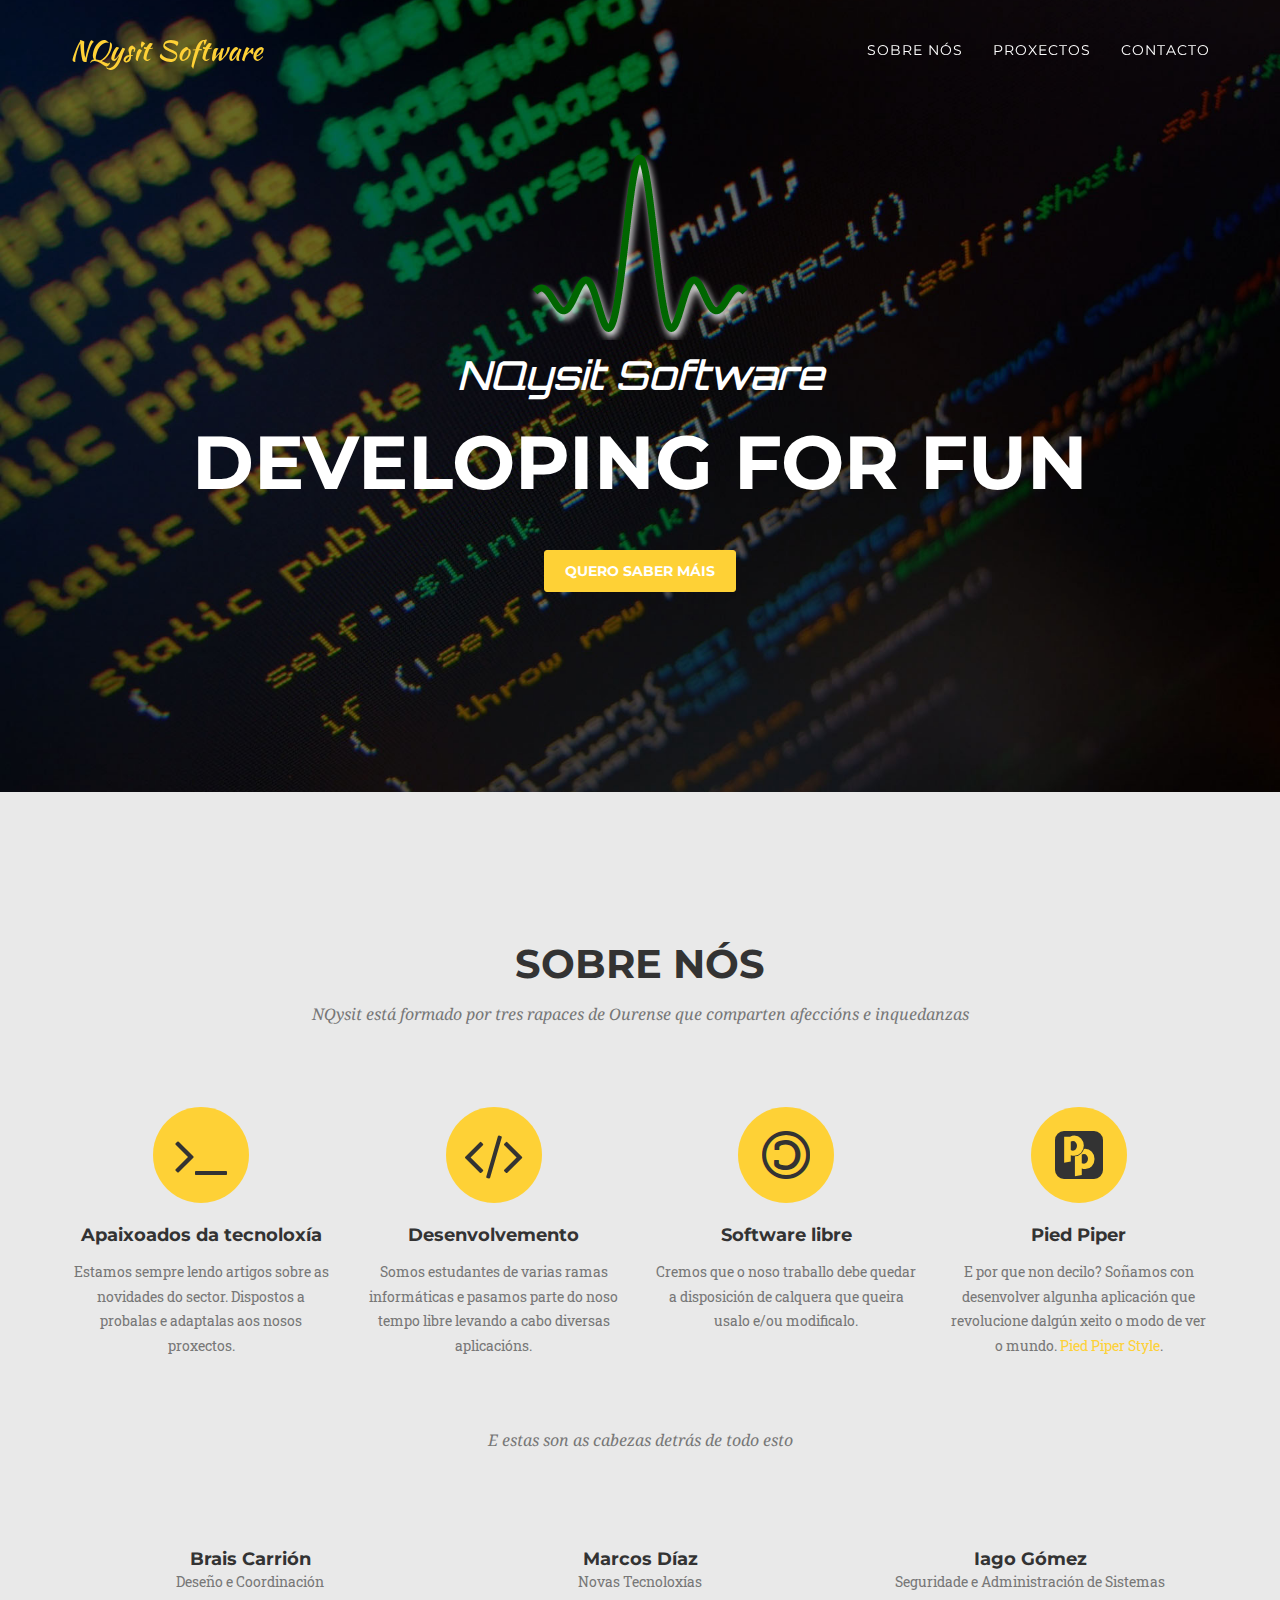
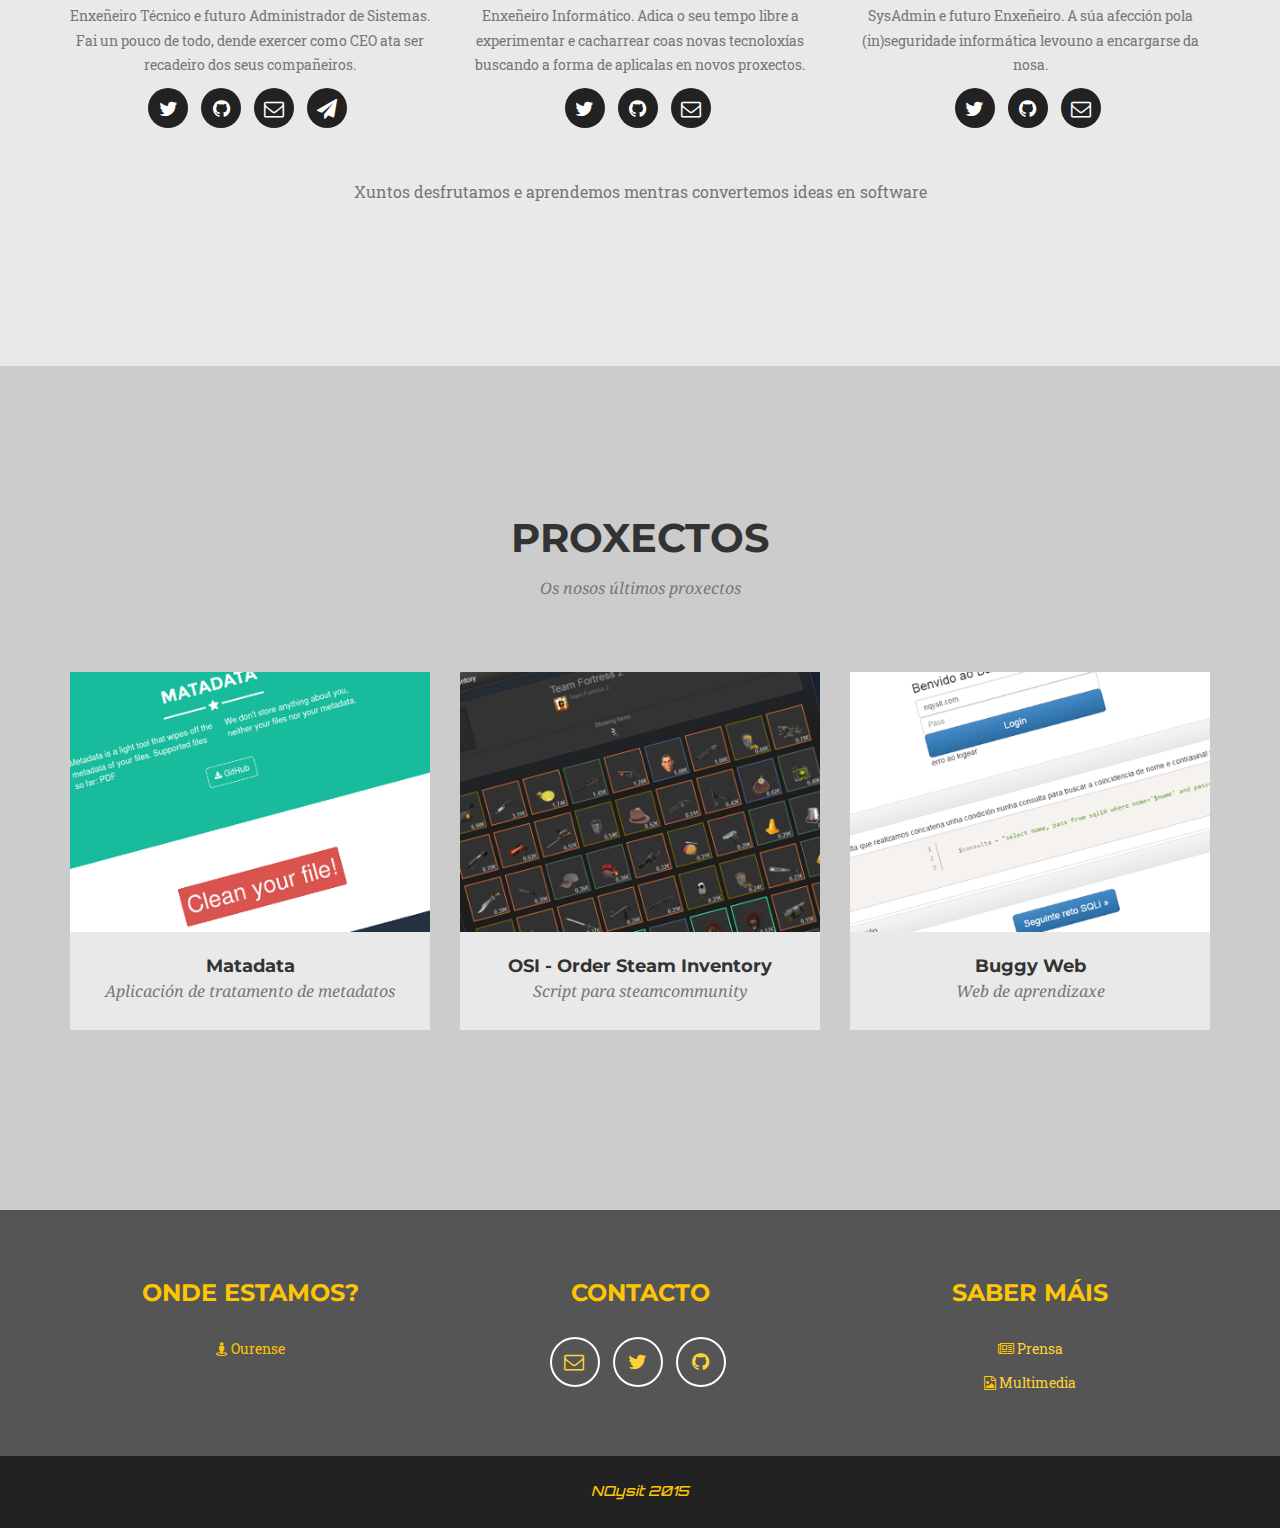
==== index.html @ 5e60aac3 "www.nqysit.com - v0.1" ====
<!DOCTYPE html>
<html lang="gl">

    <head>

        <meta charset="utf-8">
        <meta http-equiv="X-UA-Compatible" content="IE=edge">
        <meta name="viewport" content="width=device-width, initial-scale=1">
        <meta name="description" content="">
        <meta name="author" content="">

        <title>NQysit Software</title>

        <!-- favicon -->
        <link href="img/favicon.png" rel="shortcut icon" />

        <!-- Bootstrap Core CSS -->
        <link href="css/bootstrap.min.css" rel="stylesheet">

        <!-- Custom CSS -->
        <link href="css/nqfonts.css" rel="stylesheet">
        <link href="css/nqcustom.css" rel="stylesheet">
        <link href="css/agency.css" rel="stylesheet">

        <!-- Custom Fonts -->
        <link href="font-awesome/css/font-awesome.min.css" rel="stylesheet" type="text/css">
        <link href="http://fonts.googleapis.com/css?family=Montserrat:400,700" rel="stylesheet" type="text/css">
        <link href='http://fonts.googleapis.com/css?family=Kaushan+Script' rel='stylesheet' type='text/css'>
        <link href='http://fonts.googleapis.com/css?family=Droid+Serif:400,700,400italic,700italic' rel='stylesheet' type='text/css'>
        <link href='http://fonts.googleapis.com/css?family=Roboto+Slab:400,100,300,700' rel='stylesheet' type='text/css'>

        <!-- HTML5 Shim and Respond.js IE8 support of HTML5 elements and media queries -->
        <!-- WARNING: Respond.js doesn't work if you view the page via file:// -->
        <!--[if lt IE 9]>
            <script src="https://oss.maxcdn.com/libs/html5shiv/3.7.0/html5shiv.js"></script>
            <script src="https://oss.maxcdn.com/libs/respond.js/1.4.2/respond.min.js"></script>
        <![endif]-->

    </head>

    <body id="page-top" class="index">

        <!-- Navigation -->
        <nav class="navbar navbar-default navbar-fixed-top">
            <div class="container">
                <!-- Brand and toggle get grouped for better mobile display -->
                <div class="navbar-header page-scroll">
                    <button type="button" class="navbar-toggle" data-toggle="collapse" data-target="#bs-example-navbar-collapse-1">
                        <span class="sr-only">Men&uacute;</span>
                        <span class="icon-bar"></span>
                        <span class="icon-bar"></span>
                        <span class="icon-bar"></span>
                    </button>
                    <a class="navbar-brand page-scroll" href="#page-top">NQysit Software</a>
                </div>

                <!-- Collect the nav links, forms, and other content for toggling -->
                <div class="collapse navbar-collapse" id="bs-example-navbar-collapse-1">
                    <ul class="nav navbar-nav navbar-right">
                        <li class="hidden">
                            <a href="#page-top"></a>
                        </li>
                        <li>
                            <a class="page-scroll" href="#nos">Sobre n&oacute;s</a>
                        </li>
                        <li>
                            <a class="page-scroll" href="#proxectos">Proxectos</a>
                        </li>
                        <li>
                            <a class="page-scroll" href="#contacto">Contacto</a>
                        </li>
                    </ul>
                </div>
                <!-- /.navbar-collapse -->
            </div>
            <!-- /.container-fluid -->
        </nav>

        <!-- Header -->
        <header>
            <div class="container"> 
                <div class="intro-text">
                    <img src="img/logo-225.png">
                    <br /><br />
                    <div class="intro-lead-in">NQysit Software</div>
                    <div class="intro-heading">developing for fun</div>
                    <a href="#nos" class="page-scroll btn btn-xl">Quero saber m&aacute;is</a>
                </div>
            </div>
        </header>

        <!-- Sobre nós Section -->
        <section id="nos">
            <div class="container">
                <div class="row">
                    <div class="col-lg-12 text-center">
                        <h2 class="section-heading">Sobre n&oacute;s</h2>
                        <h3 class="section-subheading text-muted">NQysit est&aacute; formado por tres rapaces de Ourense que comparten afecci&oacute;ns e inquedanzas</h3>
                    </div>
                </div>
                <div class="row text-center">
                    <div class="col-md-3">
                        <span class="fa-stack fa-4x">
                            <i class="fa fa-circle fa-stack-2x text-primary"></i>
                            <i class="fa fa-terminal fa-stack-1x"></i>
                        </span>
                        <h4 class="service-heading">Apaixoados da tecnolox&iacute;a</h4>
                        <p class="text-muted">
                            Estamos sempre lendo artigos sobre as novidades do sector. Dispostos a probalas e adaptalas aos nosos proxectos.
                        </p>
                    </div>
                    <div class="col-md-3">
                        <span class="fa-stack fa-4x">
                            <i class="fa fa-circle fa-stack-2x text-primary"></i>
                            <i class="fa fa-code fa-stack-1x"></i>
                        </span>
                        <h4 class="service-heading">Desenvolvemento</h4>
                        <p class="text-muted">
                            Somos estudantes de varias ramas inform&aacute;ticas e pasamos parte do noso tempo libre levando a cabo diversas aplicaci&oacute;ns.
                        </p>
                    </div>
                    <div class="col-md-3">
                        <span class="fa-stack fa-4x">
                            <i class="fa fa-circle fa-stack-2x text-primary"></i>
                            <i class="fa fa-copyright fa-stack-1x fa-flip-horizontal"></i>
                        </span>
                        <h4 class="service-heading">Software libre</h4>
                        <p class="text-muted">
                            Cremos que o noso traballo debe quedar a disposici&oacute;n de calquera que queira usalo e/ou modificalo.
                        </p>
                    </div>
                     <div class="col-md-3">
                        <span class="fa-stack fa-4x">
                            <i class="fa fa-circle fa-stack-2x text-primary"></i>
                            <i class="fa fa-pied-piper fa-stack-1x"></i>
                        </span>
                        <h4 class="service-heading">Pied Piper</h4>
                        <p class="text-muted">E por que non decilo? Soñamos con desenvolver algunha aplicaci&oacute;n que revolucione dalg&uacute;n xeito o modo de ver o mundo. <a href="http://www.imdb.com/title/tt2575988/" target="_blank">Pied Piper Style</a>.</p>
                    </div>
                </div>
            </div>
            <div class="container">
                <div class="row">
                    <div class="col-lg-12 text-center">
                        <h2 class="section-heading">&nbsp;</h2>
                        <h3 class="section-subheading text-muted">E estas son as cabezas detr&aacute;s de todo esto</h3>
                    </div>
                </div>
                <div class="row">
                    <div class="col-sm-4">
                        <div class="team-member">
                            <h4>Brais Carri&oacute;n</h4>
                            <p class="text-muted">Deseño e Coordinaci&oacute;n</p>
                            <p class="text-muted">Enxeñeiro T&eacute;cnico e futuro Administrador de Sistemas. Fai un pouco de todo, dende exercer como CEO ata ser recadeiro dos seus compa&ntilde;eiros.</p>
                            <ul class="list-inline social-buttons">
                                <li><a href="https://twitter.com/braisNQ" target="_blank"><i class="fa fa-twitter"></i></a></li>
                                <li><a href="https://github.com/braisNQ" target="_blank"><i class="fa fa-github"></i></a></li>
                                <li><a href="mailto:brais@nqysit.com"><i class="fa fa-envelope-o"></i></a></li>                                
                                <li><a href="http://telegram.me/braisnq" target="_blank"><i class="fa fa-paper-plane"></i></a></li>
                            </ul>
                        </div>
                    </div>
                    <div class="col-sm-4">
                        <div class="team-member">
                            <h4>Marcos D&iacute;az</h4>
                            <p class="text-muted">Novas Tecnolox&iacute;as</p>
                            <p class="text-muted">Enxeñeiro Inform&aacute;tico. Adica o seu tempo libre a experimentar e cacharrear coas novas tecnolox&iacute;as buscando a forma de aplicalas en novos proxectos.</p>
                            <ul class="list-inline social-buttons">
                                <li><a href="https://twitter.com/MarcosDiazCast" target="_blank"><i class="fa fa-twitter"></i></a></li>
                                <li><a href="https://github.com/Margaruga" target="_blank"><i class="fa fa-github"></i></a></li>
                                <li><a href="mailto:marcos@nqysit.com"><i class="fa fa-envelope-o"></i></a></li>                      
                            </ul>
                        </div>
                    </div>
                    <div class="col-sm-4">
                        <div class="team-member">
                            <h4>Iago G&oacute;mez</h4>
                            <p class="text-muted">Seguridade e Administraci&oacute;n de Sistemas</p>
                            <p class="text-muted">SysAdmin e futuro Enxeñeiro. A s&uacute;a afecci&oacute;n pola (in)seguridade inform&aacute;tica levouno a encargarse da nosa.</p>
                            <ul class="list-inline social-buttons">
                                <li><a href="https://twitter.com/hacklego" target="_blank"><i class="fa fa-twitter"></i></a></li>
                                <li><a href="https://github.com/hacklego" target="_blank"><i class="fa fa-github"></i></a></li>
                                <li><a href="mailto:iago@nqysit.com"><i class="fa fa-envelope-o"></i></a></li>                      
                            </ul>
                        </div>
                    </div>
                </div>
                <div class="row">
                    <div class="col-lg-8 col-lg-offset-2 text-center">
                        <p class="large text-muted">
                            Xuntos desfrutamos e aprendemos mentras convertemos ideas en software
                        </p>
                    </div>
                </div>
            </div>
        </section>

        <!-- Proxectos Grid Section -->
        <section id="proxectos" class="bg-light-gray">
            <div class="container">
                <div class="row">
                    <div class="col-lg-12 text-center">
                        <h2 class="section-heading">Proxectos</h2>
                        <h3 class="section-subheading text-muted">Os nosos &uacute;ltimos proxectos</h3>
                    </div>
                </div>
                <div class="row">
                    <div class="col-md-4 col-sm-6 portfolio-item">
                        <a href="#proxectos_matadata" class="portfolio-link" data-toggle="modal">
                            <div class="portfolio-hover">
                                <div class="portfolio-hover-content">
                                    <i class="fa fa-plus fa-3x"></i>
                                </div>
                            </div>
                            <img src="img/portfolio/matadata.png" class="img-responsive" alt="Matadata">
                        </a>
                        <div class="portfolio-caption">
                            <h4>Matadata</h4>
                            <p class="text-muted">Aplicaci&oacute;n de tratamento de metadatos</p>
                        </div>
                    </div>
                    <div class="col-md-4 col-sm-6 portfolio-item">
                        <a href="#proxectos_osi" class="portfolio-link" data-toggle="modal">
                            <div class="portfolio-hover">
                                <div class="portfolio-hover-content">
                                    <i class="fa fa-plus fa-3x"></i>
                                </div>
                            </div>
                            <img src="img/portfolio/osi.png" class="img-responsive" alt="OSI - Order Steam Inventory">
                        </a>
                        <div class="portfolio-caption">
                            <h4>OSI - Order Steam Inventory</h4>
                            <p class="text-muted">Script para steamcommunity</p>
                        </div>
                    </div>
                    <div class="col-md-4 col-sm-6 portfolio-item">
                        <a href="#proxectos_bwap" class="portfolio-link" data-toggle="modal">
                            <div class="portfolio-hover">
                                <div class="portfolio-hover-content">
                                    <i class="fa fa-plus fa-3x"></i>
                                </div>
                            </div>
                            <img src="img/portfolio/bwap.png" class="img-responsive" alt="Buggy Web">
                        </a>
                        <div class="portfolio-caption">
                            <h4>Buggy Web</h4>
                            <p class="text-muted">Web de aprendizaxe</p>
                        </div>
                    </div>
                </div>
            </div>
        </section>

        <!-- Footer -->
        <!-- contacto Section -->
        <section id="contacto">
            <footer class="text-center">
                <div class="footer-above">
                    <div class="container">
                        <div class="row">
                            <div class="footer-col col-md-4">
                                <h3>Onde estamos?</h3>
                                <p><i class="fa fa-street-view"></i> Ourense</p>
                            </div>
                            <div class="footer-col col-md-4">
                                <h3>Contacto</h3>
                                <ul class="list-inline">
                                    <li>
                                        <a href="mailto:contacto@nqysit.com" class="btn-social btn-outline"><i class="fa fa-fw fa-envelope-o"></i></a>
                                    </li>
                                    <li>
                                        <a href="https://twitter.com/NQysit" target="_blank" class="btn-social btn-outline"><i class="fa fa-fw fa-twitter"></i></a>
                                    </li>
                                    <li>
                                        <a href="https://github.com/NQysit" target="_blank" class="btn-social btn-outline"><i class="fa fa-fw fa-github"></i></a>
                                    </li>
                                </ul>
                            </div>
                            <div class="footer-col col-md-4">
                                <h3>Saber M&aacute;is</h3>
                                <p><i class="fa fa-newspaper-o"></i> <a href="mais.html#prensa">Prensa</a></p>
                                <p><i class="fa fa-file-image-o"></i> <a href="mais.html#media">Multimedia</a></p>
                            </div>
                        </div>
                    </div>
                </div>
                <div class="footer-below">
                    <div class="container">
                        <div class="row">
                            <span class="orbitron"><i>NQysit 2015</i></span>
                        </div>
                    </div>
                </div>
            </footer>
        </section>

        <!-- Proxectos Modals -->

        <!-- Proxectos matadata -->
        <div class="portfolio-modal modal fade" id="proxectos_matadata" tabindex="-1" role="dialog" aria-hidden="true">
            <div class="modal-content">
                <div class="close-modal" data-dismiss="modal">
                    <div class="lr">
                        <div class="rl">
                        </div>
                    </div>
                </div>
                <div class="container">
                    <div class="row">
                        <div class="col-lg-8 col-lg-offset-2">
                            <div class="modal-body">
                                <!-- Project Details Go Here -->
                                <h2>Matadata</h2>
                                <p class="item-intro text-muted">Aplicaci&oacute;n de tratamento de metadatos</p>
                                <center>
                                	<img class="img-responsive" src="img/portfolio/matadata.png" alt="matadata">
                                </center>
                                <p>
                                	Na actualidade, pr&aacute;cticamente a totalidade de usuarios de ordenadores e dispositivos m&oacute;biles interact&uagude;an entre eles enviando e recibindo todo tipo de arquivos. Estes arquivos levan asociados, de maneira oculta, unha serie de informaci&oacute;ns relativas &aacute; s&uacute;a creaci&oacute;n, lugar de orixe, usuarios que traballaron con el...
                                </p>
                                <p>
                                	Esta aplicaci&oacute;n permitirá listar e eliminar toda esa informaci&oacute;n, chamada metadatos.
                                </p>
                                <ul class="list-inline">
                                    <li><a href="https://github.com/NQysit/matadata" target="_blank">Proxecto en GitHub</a></li>
                                </ul>
                                <button type="button" class="btn btn-primary" data-dismiss="modal"><i class="fa fa-times"></i> Pechar Proxecto</button>
                            </div>
                        </div>
                    </div>
                </div>
            </div>
        </div>

        <!-- Proxectos OSI -->
        <div class="portfolio-modal modal fade" id="proxectos_osi" tabindex="-1" role="dialog" aria-hidden="true">
            <div class="modal-content">
                <div class="close-modal" data-dismiss="modal">
                    <div class="lr">
                        <div class="rl">
                        </div>
                    </div>
                </div>
                <div class="container">
                    <div class="row">
                        <div class="col-lg-8 col-lg-offset-2">
                            <div class="modal-body">
                                <h2>OSI - Order Steam Inventory</h2>
                                <p class="item-intro text-muted">Script para steamcommunity</p>
                                <center>
                                	<img class="img-responsive" src="img/portfolio/osi.png" alt="OSI - Order Steam Inventory">
                                </center>
                                <p>
                                	Script que permite ordenar o inventario de calquera usuario de <a href="http://steamcommunity.com/" target="_blank">SteamCommunity</a> en funci&oacute;n do valor actual no mercado dos seus items.
                                </p>
                                <ul class="list-inline">
                                    <li><a href="http://www.nqysit.com/OSI/" target="_blank">www.nqysit.com/OSI</a></li>
                                    <li><a href="https://github.com/NQysit/OSI" target="_blank">Proxecto en GitHub</a></li>
                                </ul>
                                <button type="button" class="btn btn-primary" data-dismiss="modal"><i class="fa fa-times"></i> Pechar Proxecto</button>
                            </div>
                        </div>
                    </div>
                </div>
            </div>
        </div>

        <!-- Proxectos bwap-->
        <div class="portfolio-modal modal fade" id="proxectos_bwap" tabindex="-1" role="dialog" aria-hidden="true">
            <div class="modal-content">
                <div class="close-modal" data-dismiss="modal">
                    <div class="lr">
                        <div class="rl">
                        </div>
                    </div>
                </div>
                <div class="container">
                    <div class="row">
                        <div class="col-lg-8 col-lg-offset-2">
                            <div class="modal-body">
                                <!-- Project Details Go Here -->
                                <h2>Buggy Web</h2>
                                <p class="item-intro text-muted">Web de aprendizaxe de Seguridade Inform&aacute;tica</p>
                                <center>
                                	<img class="img-responsive" src="img/portfolio/bwap.png" alt="Buggy Web">
                                </center>
                                <p>
                                	
                                </p>
                                <ul class="list-inline">
                                    <li><a href="https://github.com/NQysit/bwap" target="_blank">Proxecto en GitHub</a></li>
                                </ul>
                                <button type="button" class="btn btn-primary" data-dismiss="modal"><i class="fa fa-times"></i> Pechar Proxecto</button>
                            </div>
                        </div>
                    </div>
                </div>
            </div>
        </div>

        <!-- jQuery -->
        <script src="js/jquery.js"></script>

        <!-- Bootstrap Core JavaScript -->
        <script src="js/bootstrap.min.js"></script>

        <!-- Plugin JavaScript -->
        <script src="js/jquery.easing.min.js"></script>
        <script src="js/classie.js"></script>
        <script src="js/cbpAnimatedHeader.js"></script>

        <!-- Custom Theme JavaScript -->
        <script src="js/agency.js"></script>

        <!-- Google Analytics -->
        <script>
		  (function(i,s,o,g,r,a,m){i['GoogleAnalyticsObject']=r;i[r]=i[r]||function(){
		  (i[r].q=i[r].q||[]).push(arguments)},i[r].l=1*new Date();a=s.createElement(o),
		  m=s.getElementsByTagName(o)[0];a.async=1;a.src=g;m.parentNode.insertBefore(a,m)
		  })(window,document,'script','//www.google-analytics.com/analytics.js','ga');

		  ga('create', 'UA-60020910-1', 'auto');
		  ga('send', 'pageview');
		</script>

    </body>

</html>
---- css/nqfonts.css ----
/*
 * Fontes usadas no logo e web de NQysit
 */

@font-face {
    font-family: archistico_bold;
    src: url("../nqfonts/archistico_bold.ttf");
}

@font-face {
    font-family: archistico_simple;
    src: url("../nqfonts/archistico_simple.ttf");
}

@font-face {
    font-family: orbitron_black;
    src: url("../nqfonts/orbitron_black.otf");
}

@font-face {
    font-family: orbitron_bold;
    src: url("../nqfonts/orbitron_bold.otf");
}

@font-face {
    font-family: orbitron_light;
    src: url("../nqfonts/orbitron_light.otf");
}

@font-face {
    font-family: orbitron_medium;
    src: url("../nqfonts/orbitron_medium.otf");
}
---- css/nqcustom.css ----
/*
 * estilos personalizados para a web de NQysit
 */

.archistico {
    font-family: archistico_simple; 
}

.orbitron {
    font-family: orbitron_medium;
}


/*



*/



footer {
    color: #fec503;
}

footer h3 {
    margin-bottom: 30px;
}

.footer-above {
    padding-top: 50px;
    //background-color: #2c3e50;
    background-color: #555;
}

 .footer-col {
    margin-bottom: 50px;
}

 .footer-below {
    padding: 25px 0;
    //background-color: #233140;
    background-color: #222;
}

.btn-social {
    display: inline-block;
    width: 50px;
    height: 50px;
    border: 2px solid #fff;
    border-radius: 100%;
    text-align: center;
    font-size: 20px;
    line-height: 45px;
}

.btn:focus,
.btn:active,
.btn.active {
    outline: 0;
}
---- css/agency.css ----
/*!
 * Start Bootstrap - Agency Bootstrap Theme (http://startbootstrap.com)
 * Code licensed under the Apache License v2.0.
 * For details, see http://www.apache.org/licenses/LICENSE-2.0.
 */

body {
    overflow-x: hidden;
    font-family: "Roboto Slab","Helvetica Neue",Helvetica,Arial,sans-serif;
    background-color: #e9e9e9;
}

.text-muted {
    color: #777;
}

.text-primary {
    color: #fed136;
}

p {
    font-size: 14px;
    line-height: 1.75;
}

p.large {
    font-size: 16px;
}

a,
a:hover,
a:focus,
a:active,
a.active {
    outline: 0;
}

a {
    color: #fed136;
}

a:hover,
a:focus,
a:active,
a.active {
    color: #fec503;
}

h1,
h2,
h3,
h4,
h5,
h6 {
    text-transform: uppercase;
    font-family: Montserrat,"Helvetica Neue",Helvetica,Arial,sans-serif;
    font-weight: 700;
}

.img-centered {
    margin: 0 auto;
}

.bg-light-gray {
    //background-color: #f7f7f7;
    background-color: #ccc;
}

.bg-darkest-gray {
    background-color: #222;
}

.btn-primary {
    border-color: #fed136;
    text-transform: uppercase;
    font-family: Montserrat,"Helvetica Neue",Helvetica,Arial,sans-serif;
    font-weight: 700;
    color: #fff;
    background-color: #fed136;
}

.btn-primary:hover,
.btn-primary:focus,
.btn-primary:active,
.btn-primary.active,
.open .dropdown-toggle.btn-primary {
    border-color: #f6bf01;
    color: #fff;
    background-color: #fec503;
}

.btn-primary:active,
.btn-primary.active,
.open .dropdown-toggle.btn-primary {
    background-image: none;
}

.btn-primary.disabled,
.btn-primary[disabled],
fieldset[disabled] .btn-primary,
.btn-primary.disabled:hover,
.btn-primary[disabled]:hover,
fieldset[disabled] .btn-primary:hover,
.btn-primary.disabled:focus,
.btn-primary[disabled]:focus,
fieldset[disabled] .btn-primary:focus,
.btn-primary.disabled:active,
.btn-primary[disabled]:active,
fieldset[disabled] .btn-primary:active,
.btn-primary.disabled.active,
.btn-primary[disabled].active,
fieldset[disabled] .btn-primary.active {
    border-color: #fed136;
    background-color: #fed136;
}

.btn-primary .badge {
    color: #fed136;
    background-color: #fff;
}

.btn-xl {
    padding: 10px 20px;
    border-color: #fed136;
    border-radius: 3px;
    text-transform: uppercase;
    font-family: Montserrat,"Helvetica Neue",Helvetica,Arial,sans-serif;
    font-size: 14px;
    font-weight: 700;
    color: #fff;
    background-color: #fed136;
}

.btn-xl:hover,
.btn-xl:focus,
.btn-xl:active,
.btn-xl.active,
.open .dropdown-toggle.btn-xl {
    border-color: #f6bf01;
    color: #fff;
    background-color: #fec503;
}

.btn-xl:active,
.btn-xl.active,
.open .dropdown-toggle.btn-xl {
    background-image: none;
}

.btn-xl.disabled,
.btn-xl[disabled],
fieldset[disabled] .btn-xl,
.btn-xl.disabled:hover,
.btn-xl[disabled]:hover,
fieldset[disabled] .btn-xl:hover,
.btn-xl.disabled:focus,
.btn-xl[disabled]:focus,
fieldset[disabled] .btn-xl:focus,
.btn-xl.disabled:active,
.btn-xl[disabled]:active,
fieldset[disabled] .btn-xl:active,
.btn-xl.disabled.active,
.btn-xl[disabled].active,
fieldset[disabled] .btn-xl.active {
    border-color: #fed136;
    background-color: #fed136;
}

.btn-xl .badge {
    color: #fed136;
    background-color: #fff;
}

.navbar-default {
    border-color: transparent;
    background-color: #222;
}

.navbar-default .navbar-brand {
    font-family: "Kaushan Script","Helvetica Neue",Helvetica,Arial,cursive;
    color: #fed136;
}

.navbar-default .navbar-brand:hover,
.navbar-default .navbar-brand:focus,
.navbar-default .navbar-brand:active,
.navbar-default .navbar-brand.active {
    color: #fec503;
}

.navbar-default .navbar-collapse {
    border-color: rgba(255,255,255,.02);
}

.navbar-default .navbar-toggle {
    border-color: #fed136;
    background-color: #fed136;
}

.navbar-default .navbar-toggle .icon-bar {
    background-color: #fff;
}

.navbar-default .navbar-toggle:hover,
.navbar-default .navbar-toggle:focus {
    background-color: #fed136;
}

.navbar-default .nav li a {
    text-transform: uppercase;
    font-family: Montserrat,"Helvetica Neue",Helvetica,Arial,sans-serif;
    font-weight: 400;
    letter-spacing: 1px;
    color: #fff;
}

.navbar-default .nav li a:hover,
.navbar-default .nav li a:focus {
    outline: 0;
    color: #fed136;
}

.navbar-default .navbar-nav>.active>a {
    border-radius: 0;
    color: #fff;
    background-color: #fed136;
}

.navbar-default .navbar-nav>.active>a:hover,
.navbar-default .navbar-nav>.active>a:focus {
    color: #fff;
    background-color: #fec503;
}

@media(min-width:768px) {
    .navbar-default {
        padding: 25px 0;
        border: 0;
        background-color: transparent;
        -webkit-transition: padding .3s;
        -moz-transition: padding .3s;
        transition: padding .3s;
    }

    .navbar-default .navbar-brand {
        font-size: 2em;
        -webkit-transition: all .3s;
        -moz-transition: all .3s;
        transition: all .3s;
    }

    .navbar-default .navbar-nav>.active>a {
        border-radius: 3px;
    }

    .navbar-default.navbar-shrink {
        padding: 10px 0;
        background-color: #222;
    }

    .navbar-default.navbar-shrink .navbar-brand {
        font-size: 1.5em;
    }
}

header {
    text-align: center;
    color: #fff;
    background-attachment: scroll;
    background-image: url(../img/header-bg.jpg);
    background-position: center center;
    background-repeat: none;
    -webkit-background-size: cover;
    -moz-background-size: cover;
    background-size: cover;
    -o-background-size: cover;
}

header .intro-text {
    padding-top: 100px;
    padding-bottom: 50px;
}

header .intro-text .intro-lead-in {
    margin-bottom: 25px;
    font-family: orbitron_medium;
    font-size: 22px;
    font-style: italic;
    line-height: 22px;
}

header .intro-text .intro-heading {
    margin-bottom: 25px;
    text-transform: uppercase;
    font-family: Montserrat,"Helvetica Neue",Helvetica,Arial,sans-serif;
    font-size: 50px;
    font-weight: 700;
    line-height: 50px;
}

@media(min-width:768px) {
    header .intro-text {
        padding-top: 150px;
        padding-bottom: 200px;
    }

    header .intro-text .intro-lead-in {
        margin-bottom: 25px;
        font-family: orbitron_medium;
        font-size: 40px;
        font-style: italic;
        line-height: 40px;
    }

    header .intro-text .intro-heading {
        margin-bottom: 50px;
        text-transform: uppercase;
        font-family: Montserrat,"Helvetica Neue",Helvetica,Arial,sans-serif;
        font-size: 75px;
        font-weight: 700;
        line-height: 75px;
    }
}

section {
    padding: 100px 0;
}

section#contacto {
    padding: 0px 0px 0px 0px;
}

section h2.section-heading {
    margin-top: 0;
    margin-bottom: 15px;
    font-size: 40px;
}

section h3.section-subheading {
    margin-bottom: 75px;
    text-transform: none;
    font-family: "Droid Serif","Helvetica Neue",Helvetica,Arial,sans-serif;
    font-size: 16px;
    font-style: italic;
    font-weight: 400;
}

@media(min-width:768px) {
    section {
        padding: 150px 0;
    }
}

.service-heading {
    margin: 15px 0;
    text-transform: none;
}

#proxectos .portfolio-item {
    right: 0;
    margin: 0 0 15px;
}

#proxectos .portfolio-item .portfolio-link {
    display: block;
    position: relative;
    margin: 0 auto;
    max-width: 400px;
}

#proxectos .portfolio-item .portfolio-link .portfolio-hover {
    position: absolute;
    width: 100%;
    height: 100%;
    opacity: 0;
    background: rgba(254,209,54,.9);
    -webkit-transition: all ease .5s;
    -moz-transition: all ease .5s;
    transition: all ease .5s;
}

#proxectos .portfolio-item .portfolio-link .portfolio-hover:hover {
    opacity: 1;
}

#proxectos .portfolio-item .portfolio-link .portfolio-hover .portfolio-hover-content {
    position: absolute;
    top: 50%;
    width: 100%;
    height: 20px;
    margin-top: -12px;
    text-align: center;
    font-size: 20px;
    color: #fff;
}

#proxectos .portfolio-item .portfolio-link .portfolio-hover .portfolio-hover-content i {
    margin-top: -12px;
}

#proxectos .portfolio-item .portfolio-link .portfolio-hover .portfolio-hover-content h3,
#proxectos .portfolio-item .portfolio-link .portfolio-hover .portfolio-hover-content h4 {
    margin: 0;
}

#proxectos .portfolio-item .portfolio-caption {
    margin: 0 auto;
    padding: 25px;
    max-width: 400px;
    text-align: center;
    //background-color: #fff;
    //background-color: #f7f7f7;
    background-color: #e9e9e9;
}

#proxectos .portfolio-item .portfolio-caption h4 {
    margin: 0;
    text-transform: none;
}

#proxectos .portfolio-item .portfolio-caption p {
    margin: 0;
    font-family: "Droid Serif","Helvetica Neue",Helvetica,Arial,sans-serif;
    font-size: 16px;
    font-style: italic;
}

#proxectos * {
    z-index: 2;
}

@media(min-width:767px) {
    #proxectos .portfolio-item {
        margin: 0 0 30px;
    }
}

.team-member {
    margin-bottom: 50px;
    text-align: center;
}

.team-member img {
    margin: 0 auto;
    border: 7px solid #fff;
}

.team-member h4 {
    margin-top: 25px;
    margin-bottom: 0;
    text-transform: none;
}

.team-member p {
    margin-top: 0;
}

footer {
    padding: 0px 0;
    text-align: center;
}

footer span.copyright {
    text-transform: uppercase;
    text-transform: none;
    font-family: Montserrat,"Helvetica Neue",Helvetica,Arial,sans-serif;
    line-height: 40px;
}

footer ul.quicklinks {
    margin-bottom: 0;
    text-transform: uppercase;
    text-transform: none;
    font-family: Montserrat,"Helvetica Neue",Helvetica,Arial,sans-serif;
    line-height: 40px;
}

ul.social-buttons {
    margin-bottom: 0;
}

ul.social-buttons li a {
    display: block;
    width: 40px;
    height: 40px;
    border-radius: 100%;
    font-size: 20px;
    line-height: 40px;
    outline: 0;
    color: #fff;
    background-color: #222;
    -webkit-transition: all .3s;
    -moz-transition: all .3s;
    transition: all .3s;
}

ul.social-buttons li a:hover,
ul.social-buttons li a:focus,
ul.social-buttons li a:active {
    background-color: #fed136;
}

.btn:focus,
.btn:active,
.btn.active,
.btn:active:focus {
    outline: 0;
}

.portfolio-modal .modal-content {
    padding: 100px 0;
    min-height: 100%;
    border: 0;
    border-radius: 0;
    text-align: center;
    background-clip: border-box;
    -webkit-box-shadow: none;
    box-shadow: none;
}

.portfolio-modal .modal-content h2 {
    margin-bottom: 15px;
    font-size: 3em;
}

.portfolio-modal .modal-content p {
    margin-bottom: 30px;
}

.portfolio-modal .modal-content p.item-intro {
    margin: 20px 0 30px;
    font-family: "Droid Serif","Helvetica Neue",Helvetica,Arial,sans-serif;
    font-size: 16px;
    font-style: italic;
}

.portfolio-modal .modal-content ul.list-inline {
    margin-top: 0;
    margin-bottom: 30px;
}

.portfolio-modal .modal-content img {
    margin-bottom: 30px;
}

.portfolio-modal .close-modal {
    position: absolute;
    top: 25px;
    right: 25px;
    width: 75px;
    height: 75px;
    background-color: transparent;
    cursor: pointer;
}

.portfolio-modal .close-modal:hover {
    opacity: .3;
}

.portfolio-modal .close-modal .lr {
    z-index: 1051;
    width: 1px;
    height: 75px;
    margin-left: 35px;
    background-color: #222;
    -webkit-transform: rotate(45deg);
    -ms-transform: rotate(45deg);
    transform: rotate(45deg);
}

.portfolio-modal .close-modal .lr .rl {
    z-index: 1052;
    width: 1px;
    height: 75px;
    background-color: #222;
    -webkit-transform: rotate(90deg);
    -ms-transform: rotate(90deg);
    transform: rotate(90deg);
}

.portfolio-modal .modal-backdrop {
    display: none;
    opacity: 0;
}

::-moz-selection {
    text-shadow: none;
    background: #fed136;
}

::selection {
    text-shadow: none;
    background: #fed136;
}

img::selection {
    background: 0 0;
}

img::-moz-selection {
    background: 0 0;
}

body {
    webkit-tap-highlight-color: #fed136;
}
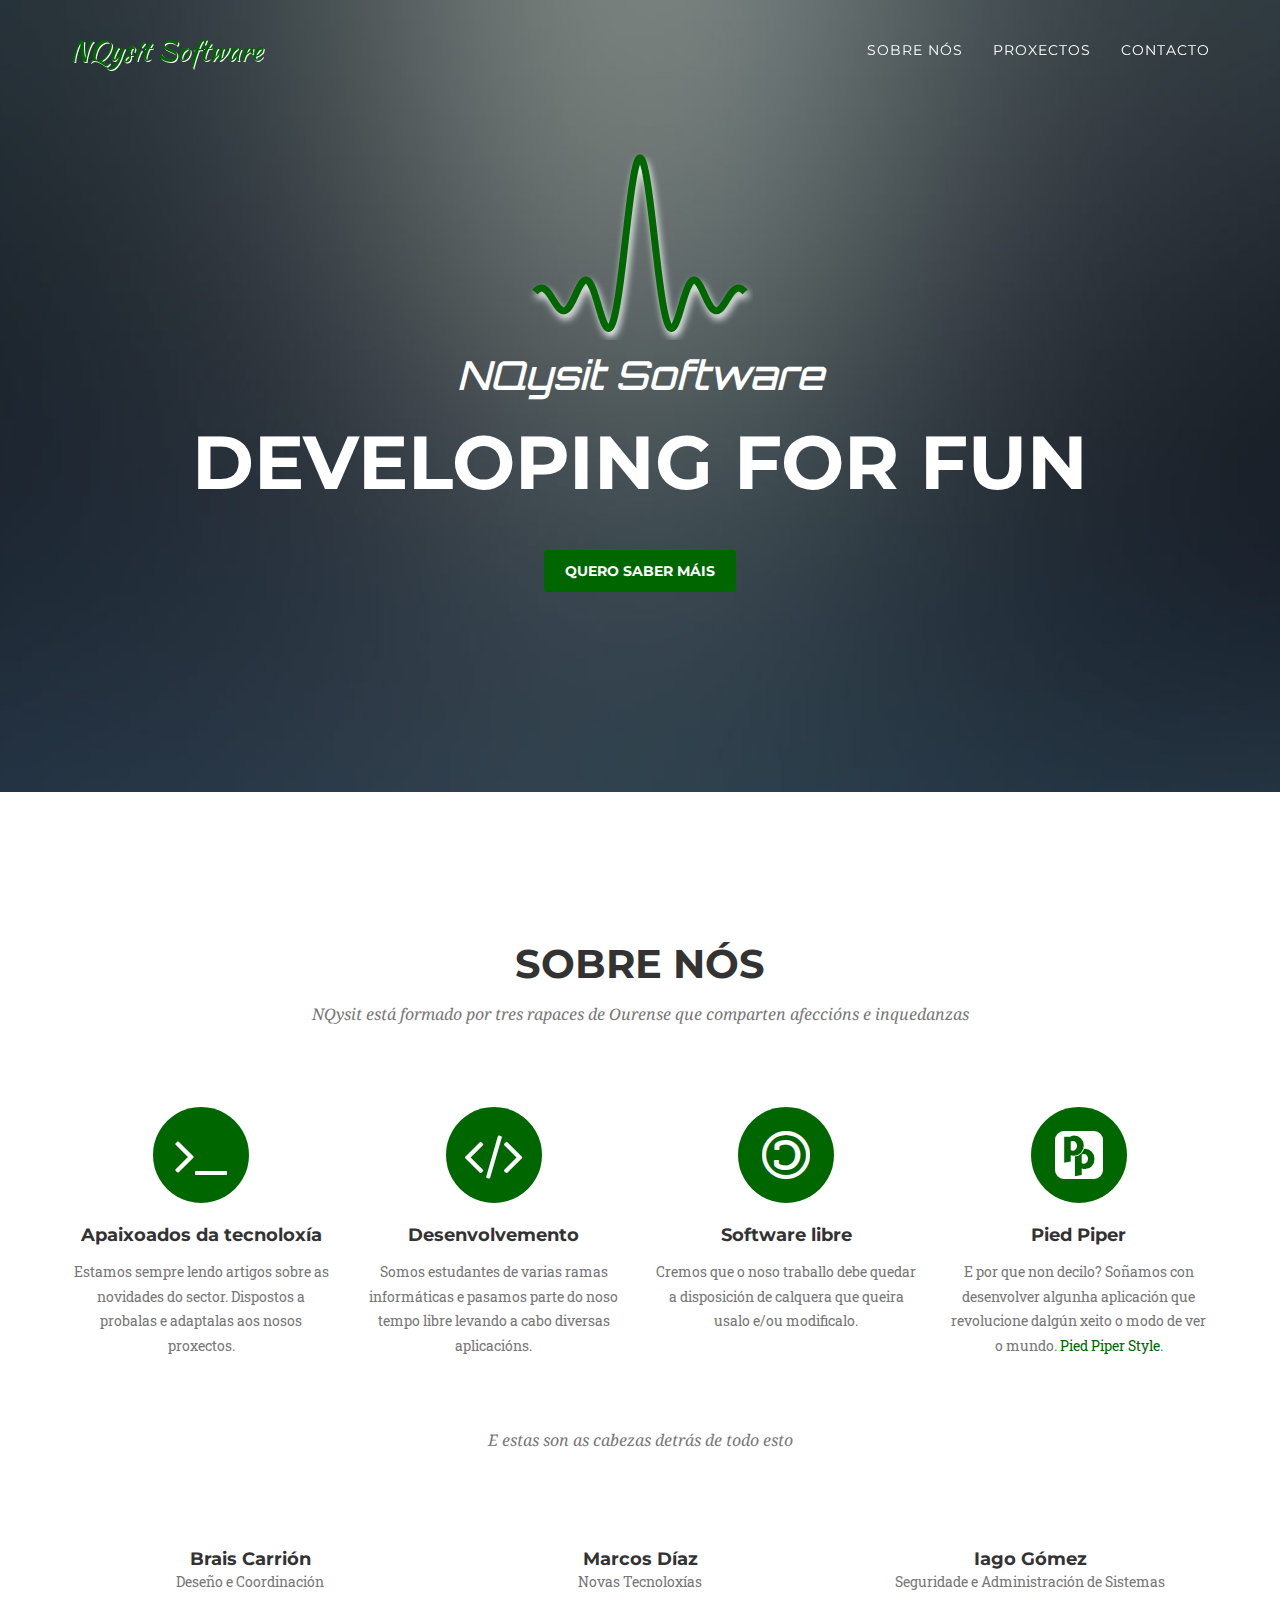
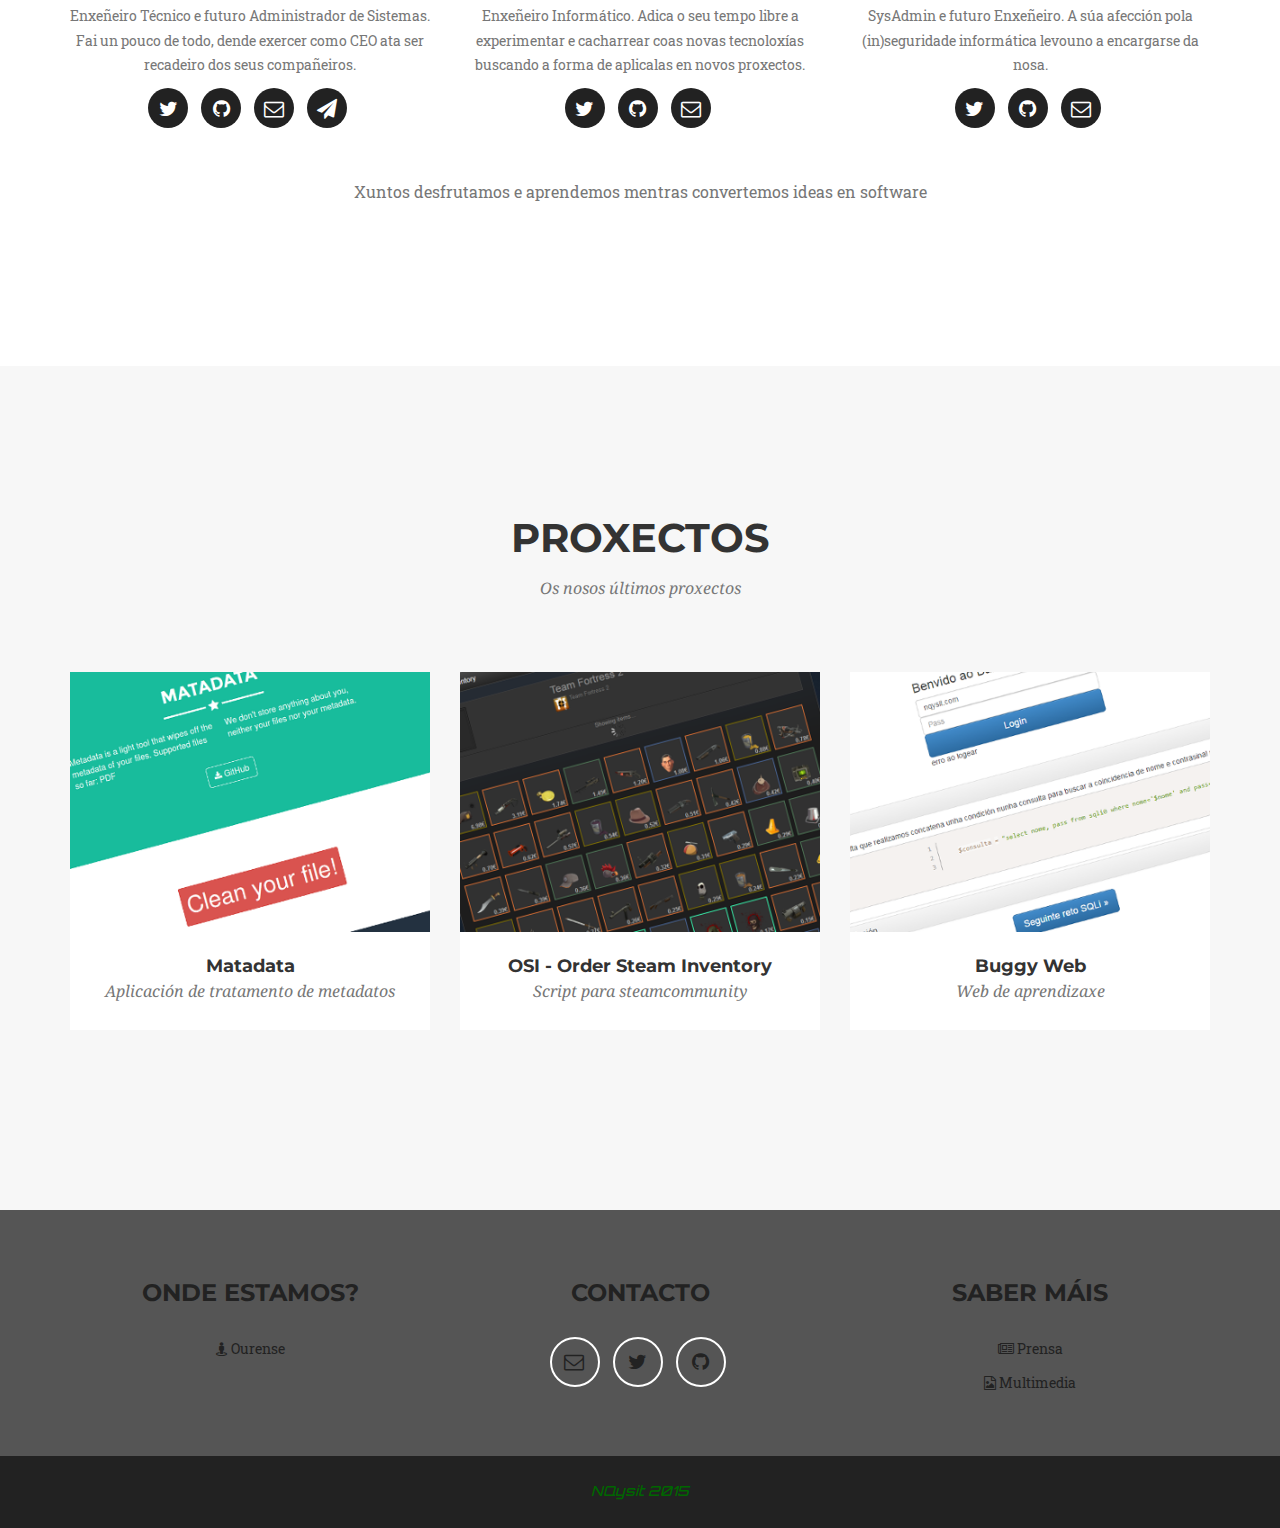
==== commit 466f61f6: "cambio estilo - color institucional" ====
--- a/index.html
+++ b/index.html
@@ -102,7 +102,7 @@
                     <div class="col-md-3">
                         <span class="fa-stack fa-4x">
                             <i class="fa fa-circle fa-stack-2x text-primary"></i>
-                            <i class="fa fa-terminal fa-stack-1x"></i>
+                            <i class="fa fa-terminal fa-stack-1x fa-inverse"></i>
                         </span>
                         <h4 class="service-heading">Apaixoados da tecnolox&iacute;a</h4>
                         <p class="text-muted">
@@ -112,7 +112,7 @@
                     <div class="col-md-3">
                         <span class="fa-stack fa-4x">
                             <i class="fa fa-circle fa-stack-2x text-primary"></i>
-                            <i class="fa fa-code fa-stack-1x"></i>
+                            <i class="fa fa-code fa-stack-1x fa-inverse"></i>
                         </span>
                         <h4 class="service-heading">Desenvolvemento</h4>
                         <p class="text-muted">
@@ -122,7 +122,7 @@
                     <div class="col-md-3">
                         <span class="fa-stack fa-4x">
                             <i class="fa fa-circle fa-stack-2x text-primary"></i>
-                            <i class="fa fa-copyright fa-stack-1x fa-flip-horizontal"></i>
+                            <i class="fa fa-copyright fa-stack-1x fa-flip-horizontal fa-inverse"></i>
                         </span>
                         <h4 class="service-heading">Software libre</h4>
                         <p class="text-muted">
@@ -132,7 +132,7 @@
                      <div class="col-md-3">
                         <span class="fa-stack fa-4x">
                             <i class="fa fa-circle fa-stack-2x text-primary"></i>
-                            <i class="fa fa-pied-piper fa-stack-1x"></i>
+                            <i class="fa fa-pied-piper fa-stack-1x fa-inverse"></i>
                         </span>
                         <h4 class="service-heading">Pied Piper</h4>
                         <p class="text-muted">E por que non decilo? Soñamos con desenvolver algunha aplicaci&oacute;n que revolucione dalg&uacute;n xeito o modo de ver o mundo. <a href="http://www.imdb.com/title/tt2575988/" target="_blank">Pied Piper Style</a>.</p>
@@ -260,7 +260,7 @@
                         <div class="row">
                             <div class="footer-col col-md-4">
                                 <h3>Onde estamos?</h3>
-                                <p><i class="fa fa-street-view"></i> Ourense</p>
+                                <p><i class="fa fa-street-view"></i> <a href="https://goo.gl/maps/27VHy" target="_blank">Ourense</a></p>
                             </div>
                             <div class="footer-col col-md-4">
                                 <h3>Contacto</h3>
@@ -278,8 +278,8 @@
                             </div>
                             <div class="footer-col col-md-4">
                                 <h3>Saber M&aacute;is</h3>
-                                <p><i class="fa fa-newspaper-o"></i> <a href="mais.html#prensa">Prensa</a></p>
-                                <p><i class="fa fa-file-image-o"></i> <a href="mais.html#media">Multimedia</a></p>
+                                <p><i class="fa fa-newspaper-o"></i> <a href="press.html">Prensa</a></p>
+                                <p><i class="fa fa-file-image-o"></i> <a href="media.html">Multimedia</a></p>
                             </div>
                         </div>
                     </div>
@@ -316,7 +316,7 @@
                                 	<img class="img-responsive" src="img/portfolio/matadata.png" alt="matadata">
                                 </center>
                                 <p>
-                                	Na actualidade, pr&aacute;cticamente a totalidade de usuarios de ordenadores e dispositivos m&oacute;biles interact&uagude;an entre eles enviando e recibindo todo tipo de arquivos. Estes arquivos levan asociados, de maneira oculta, unha serie de informaci&oacute;ns relativas &aacute; s&uacute;a creaci&oacute;n, lugar de orixe, usuarios que traballaron con el...
+                                	Na actualidade, pr&aacute;cticamente a totalidade de usuarios de ordenadores e dispositivos m&oacute;biles interact&uacute;an entre eles enviando e recibindo todo tipo de arquivos. Estes arquivos levan asociados, de maneira oculta, unha serie de informaci&oacute;ns relativas &aacute; s&uacute;a creaci&oacute;n, lugar de orixe, usuarios que traballaron con el, etc.
                                 </p>
                                 <p>
                                 	Esta aplicaci&oacute;n permitirá listar e eliminar toda esa informaci&oacute;n, chamada metadatos.
@@ -351,7 +351,7 @@
                                 	<img class="img-responsive" src="img/portfolio/osi.png" alt="OSI - Order Steam Inventory">
                                 </center>
                                 <p>
-                                	Script que permite ordenar o inventario de calquera usuario de <a href="http://steamcommunity.com/" target="_blank">SteamCommunity</a> en funci&oacute;n do valor actual no mercado dos seus items.
+                                	Script que permite ordenar o inventario de calquera usuario de <a href="http://steamcommunity.com/" target="_blank">SteamCommunity</a> en funci&oacute;n do valor actual dos seus items no mercado.
                                 </p>
                                 <ul class="list-inline">
                                     <li><a href="http://www.nqysit.com/OSI/" target="_blank">www.nqysit.com/OSI</a></li>
--- a/css/nqcustom.css
+++ b/css/nqcustom.css
@@ -10,37 +10,38 @@
     font-family: orbitron_medium;
 }
 
-
-/*
-
-
-
-*/
-
-
-
 footer {
-    color: #fec503;
+    color: #222;
 }
 
 footer h3 {
     margin-bottom: 30px;
 }
 
+footer a{
+    color: #222;
+}
+
+footer a:hover,
+footer a:focus,
+footer a:active
+{
+    color: #333;
+}
+
 .footer-above {
     padding-top: 50px;
-    //background-color: #2c3e50;
     background-color: #555;
 }
 
- .footer-col {
+.footer-col {
     margin-bottom: 50px;
 }
 
- .footer-below {
+.footer-below {
     padding: 25px 0;
-    //background-color: #233140;
     background-color: #222;
+    color: #006600;
 }
 
 .btn-social {
--- a/css/agency.css
+++ b/css/agency.css
@@ -7,7 +7,7 @@
 body {
     overflow-x: hidden;
     font-family: "Roboto Slab","Helvetica Neue",Helvetica,Arial,sans-serif;
-    background-color: #e9e9e9;
+    background-color: #fff;
 }
 
 .text-muted {
@@ -15,7 +15,7 @@
 }
 
 .text-primary {
-    color: #fed136;
+    color: #006600;
 }
 
 p {
@@ -36,14 +36,14 @@
 }
 
 a {
-    color: #fed136;
+    color: #006600;
 }
 
 a:hover,
 a:focus,
 a:active,
 a.active {
-    color: #fec503;
+    color: #006600;
 }
 
 h1,
@@ -62,8 +62,7 @@
 }
 
 .bg-light-gray {
-    //background-color: #f7f7f7;
-    background-color: #ccc;
+    background-color: #f7f7f7;
 }
 
 .bg-darkest-gray {
@@ -71,12 +70,12 @@
 }
 
 .btn-primary {
-    border-color: #fed136;
+    border-color: #006600;
     text-transform: uppercase;
     font-family: Montserrat,"Helvetica Neue",Helvetica,Arial,sans-serif;
     font-weight: 700;
     color: #fff;
-    background-color: #fed136;
+    background-color: #006600;
 }
 
 .btn-primary:hover,
@@ -86,7 +85,7 @@
 .open .dropdown-toggle.btn-primary {
     border-color: #f6bf01;
     color: #fff;
-    background-color: #fec503;
+    background-color: #006600;
 }
 
 .btn-primary:active,
@@ -110,25 +109,25 @@
 .btn-primary.disabled.active,
 .btn-primary[disabled].active,
 fieldset[disabled] .btn-primary.active {
-    border-color: #fed136;
-    background-color: #fed136;
+    border-color: #006600;
+    background-color: #006600;
 }
 
 .btn-primary .badge {
-    color: #fed136;
+    color: #006600;
     background-color: #fff;
 }
 
 .btn-xl {
     padding: 10px 20px;
-    border-color: #fed136;
+    border-color: #006600;
     border-radius: 3px;
     text-transform: uppercase;
     font-family: Montserrat,"Helvetica Neue",Helvetica,Arial,sans-serif;
     font-size: 14px;
     font-weight: 700;
     color: #fff;
-    background-color: #fed136;
+    background-color: #006600;
 }
 
 .btn-xl:hover,
@@ -138,7 +137,7 @@
 .open .dropdown-toggle.btn-xl {
     border-color: #f6bf01;
     color: #fff;
-    background-color: #fec503;
+    background-color: #006600;
 }
 
 .btn-xl:active,
@@ -162,12 +161,12 @@
 .btn-xl.disabled.active,
 .btn-xl[disabled].active,
 fieldset[disabled] .btn-xl.active {
-    border-color: #fed136;
-    background-color: #fed136;
+    border-color: #006600;
+    background-color: #006600;
 }
 
 .btn-xl .badge {
-    color: #fed136;
+    color: #006600;
     background-color: #fff;
 }
 
@@ -178,14 +177,15 @@
 
 .navbar-default .navbar-brand {
     font-family: "Kaushan Script","Helvetica Neue",Helvetica,Arial,cursive;
-    color: #fed136;
+    color: #006600;
+    text-shadow: 0.02em 0.02em #fff;
 }
 
 .navbar-default .navbar-brand:hover,
 .navbar-default .navbar-brand:focus,
 .navbar-default .navbar-brand:active,
 .navbar-default .navbar-brand.active {
-    color: #fec503;
+    color: #006600;
 }
 
 .navbar-default .navbar-collapse {
@@ -193,8 +193,8 @@
 }
 
 .navbar-default .navbar-toggle {
-    border-color: #fed136;
-    background-color: #fed136;
+    border-color: #006600;
+    background-color: #006600;
 }
 
 .navbar-default .navbar-toggle .icon-bar {
@@ -203,7 +203,7 @@
 
 .navbar-default .navbar-toggle:hover,
 .navbar-default .navbar-toggle:focus {
-    background-color: #fed136;
+    background-color: #006600;
 }
 
 .navbar-default .nav li a {
@@ -217,19 +217,19 @@
 .navbar-default .nav li a:hover,
 .navbar-default .nav li a:focus {
     outline: 0;
-    color: #fed136;
+    color: #006600;
 }
 
 .navbar-default .navbar-nav>.active>a {
     border-radius: 0;
     color: #fff;
-    background-color: #fed136;
+    background-color: #006600;
 }
 
 .navbar-default .navbar-nav>.active>a:hover,
 .navbar-default .navbar-nav>.active>a:focus {
     color: #fff;
-    background-color: #fec503;
+    background-color: #006600;
 }
 
 @media(min-width:768px) {
@@ -373,7 +373,7 @@
     width: 100%;
     height: 100%;
     opacity: 0;
-    background: rgba(254,209,54,.9);
+    background: rgba(0,102,0,0.7);
     -webkit-transition: all ease .5s;
     -moz-transition: all ease .5s;
     transition: all ease .5s;
@@ -408,9 +408,7 @@
     padding: 25px;
     max-width: 400px;
     text-align: center;
-    //background-color: #fff;
-    //background-color: #f7f7f7;
-    background-color: #e9e9e9;
+    background-color: #fff;
 }
 
 #proxectos .portfolio-item .portfolio-caption h4 {
@@ -497,7 +495,7 @@
 ul.social-buttons li a:hover,
 ul.social-buttons li a:focus,
 ul.social-buttons li a:active {
-    background-color: #fed136;
+    background-color: #006600;
 }
 
 .btn:focus,
@@ -585,12 +583,12 @@
 
 ::-moz-selection {
     text-shadow: none;
-    background: #fed136;
+    background: #006600;
 }
 
 ::selection {
     text-shadow: none;
-    background: #fed136;
+    background: #006600;
 }
 
 img::selection {
@@ -602,5 +600,5 @@
 }
 
 body {
-    webkit-tap-highlight-color: #fed136;
+    webkit-tap-highlight-color: #006600;
 }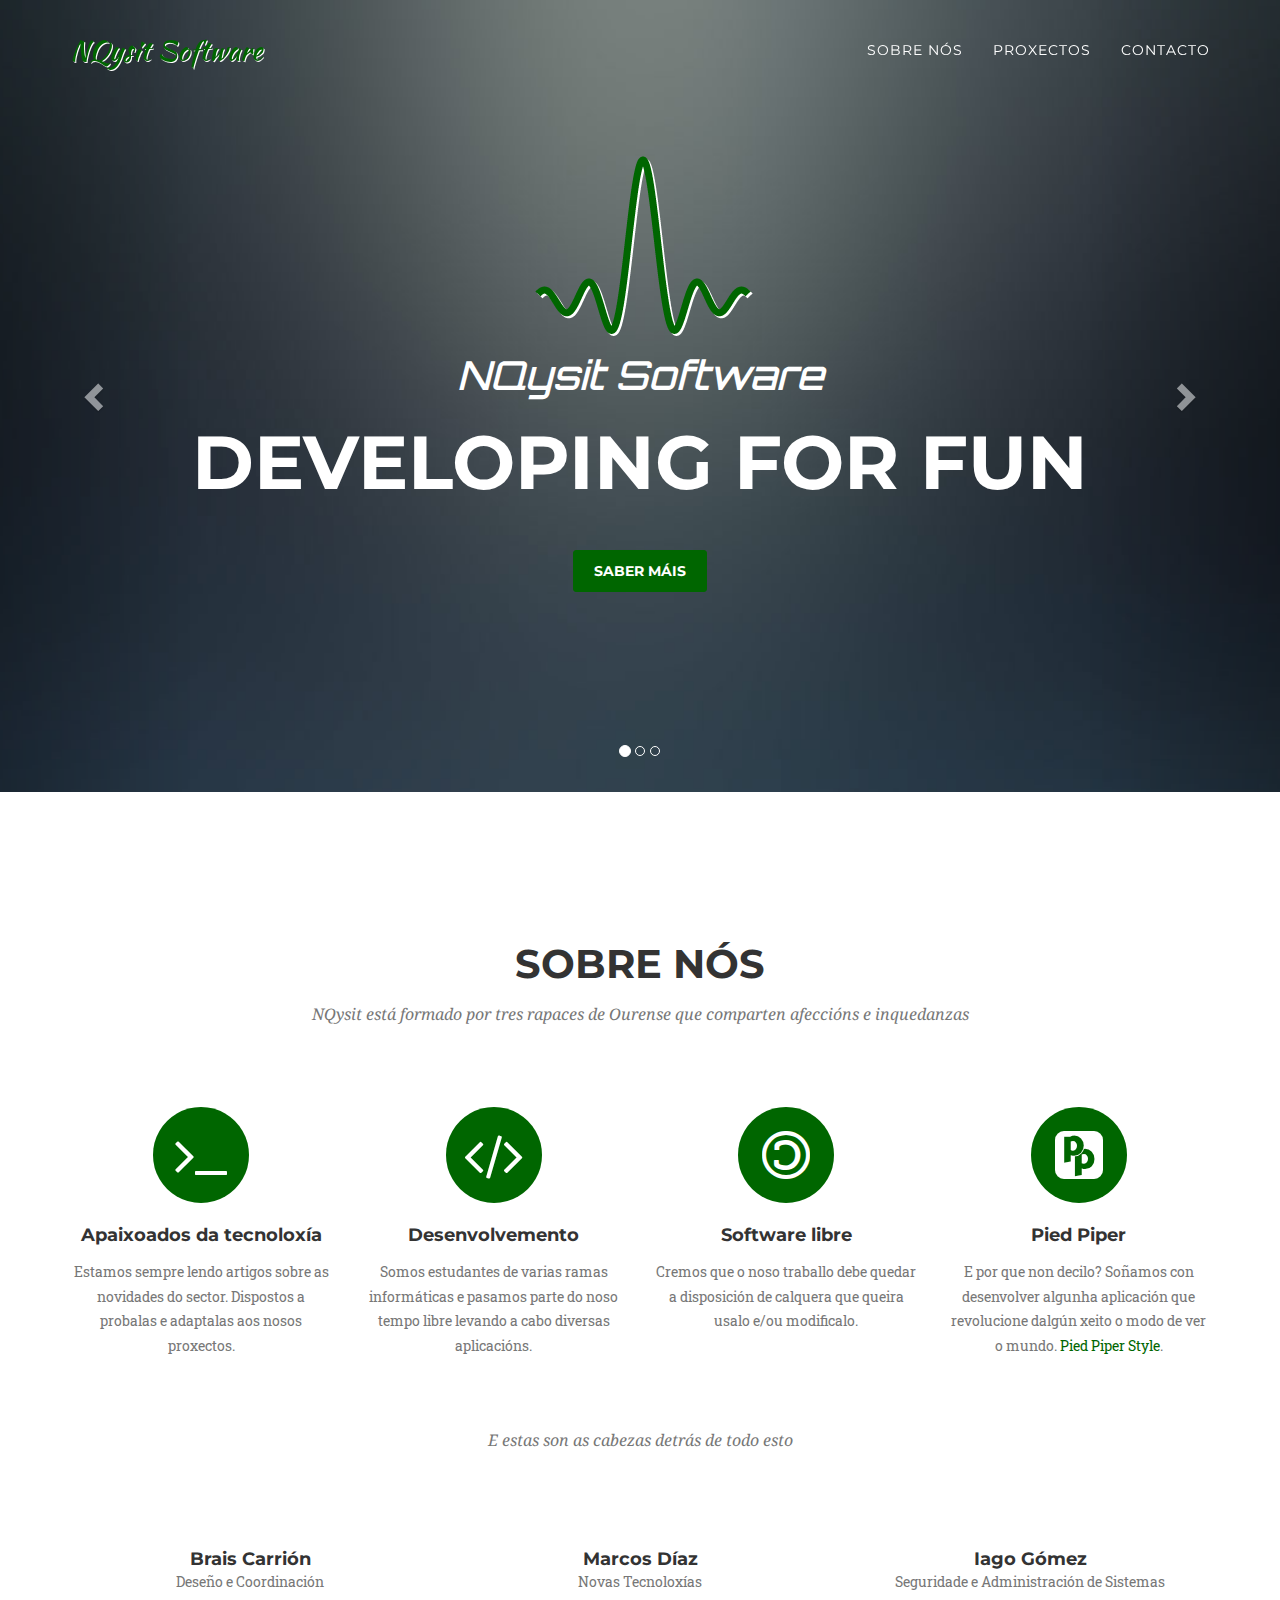
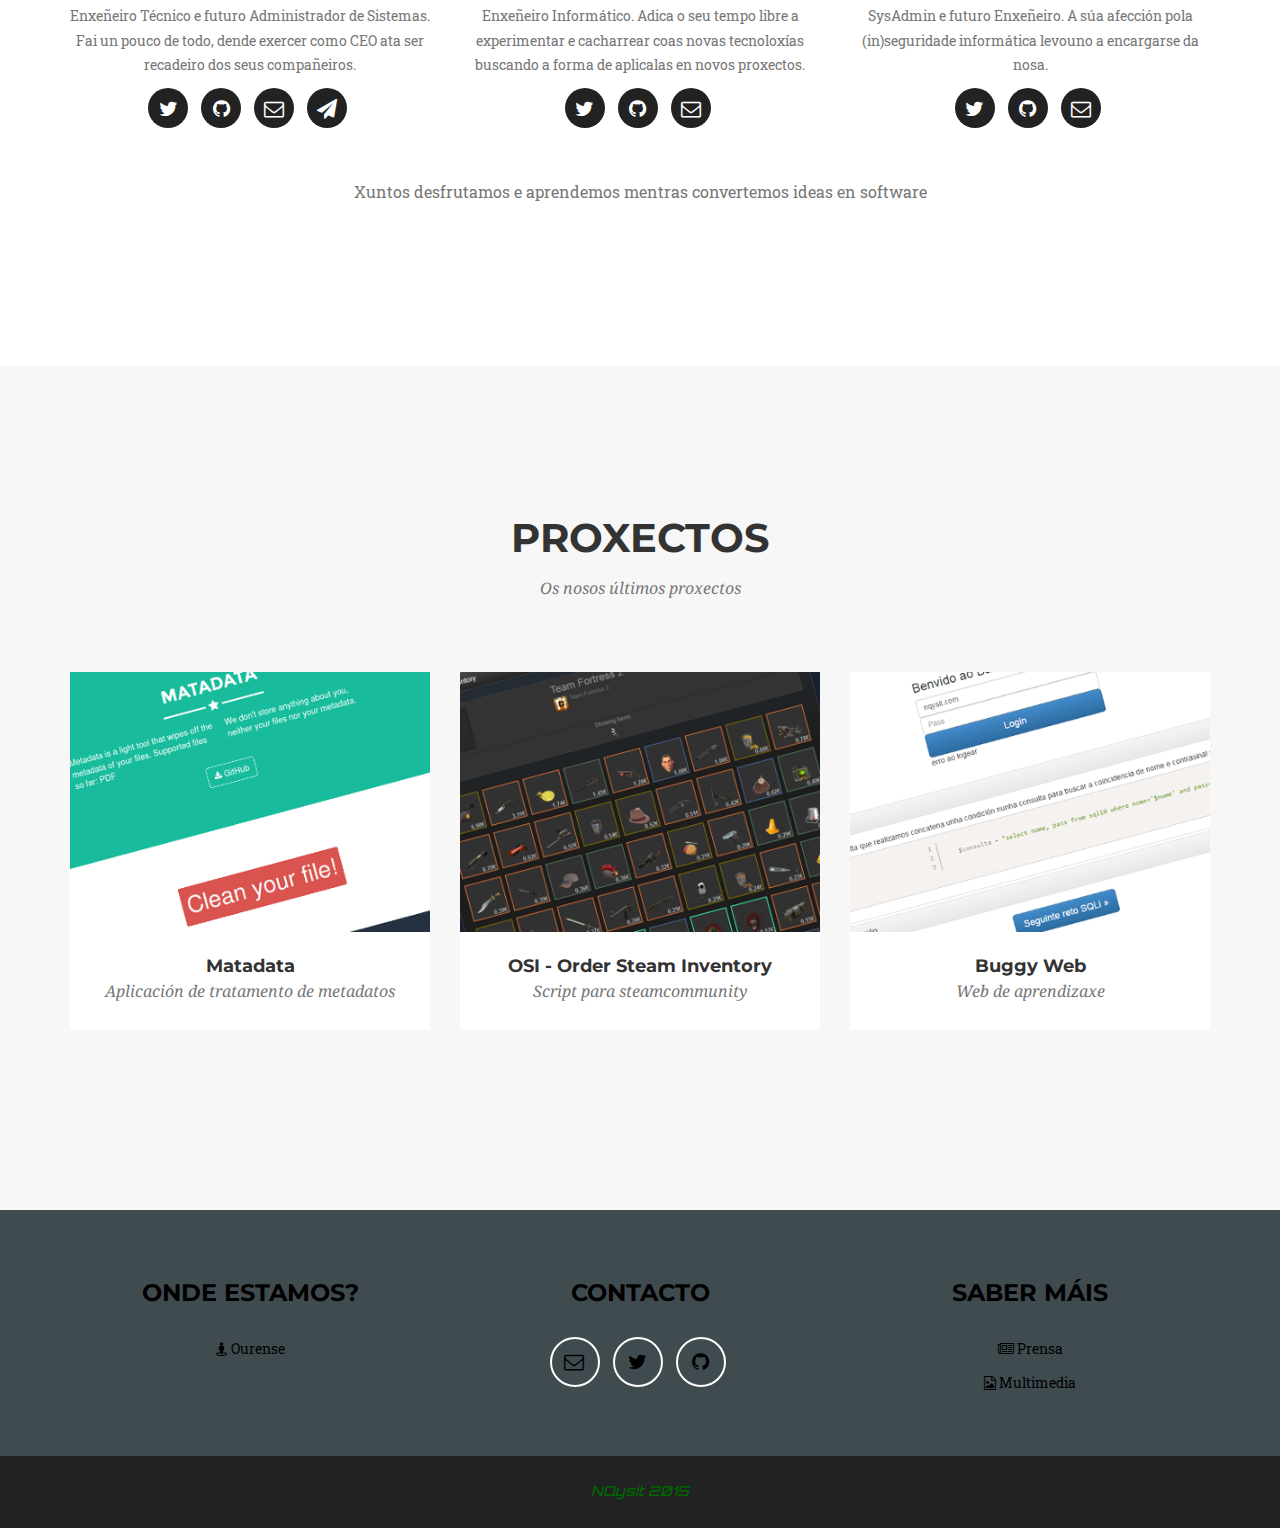
==== commit 96b1f9f2: "v0.2 - slider" ====
--- a/index.html
+++ b/index.html
@@ -78,14 +78,64 @@
 
         <!-- Header -->
         <header>
-            <div class="container"> 
-                <div class="intro-text">
-                    <img src="img/logo-225.png">
-                    <br /><br />
-                    <div class="intro-lead-in">NQysit Software</div>
-                    <div class="intro-heading">developing for fun</div>
-                    <a href="#nos" class="page-scroll btn btn-xl">Quero saber m&aacute;is</a>
-                </div>
+            <div id="nqcarousel" class="carousel slide" data-ride="carousel">
+                <!-- Indicators -->
+                <ol class="carousel-indicators">
+                    <li data-target="#nqcarousel" data-slide-to="0" class="active"></li>
+                    <li data-target="#nqcarousel" data-slide-to="1"></li>
+                    <li data-target="#nqcarousel" data-slide-to="2"></li>
+                </ol>
+                <!-- Wrapper for slides -->
+                <div class="carousel-inner" role="listbox">
+                    <div class="item active">
+                        <div class="img1">
+                        <div class="container"> 
+                            <div class="intro-text">
+                                <img src="img/logo-225-1.png">
+                                <br /><br />
+                                <div class="intro-lead-in">NQysit Software</div>
+                                <div class="intro-heading">developing for fun</div>
+                                <a href="#nos" class="page-scroll btn btn-xl">Saber m&aacute;is</a>
+                            </div>
+                        </div>
+                        </div>
+                    </div>
+                    <div class="item">
+                        <div class="img2">
+                        <div class="container"> 
+                            <div class="intro-text">
+                                <img src="img/logo-225-2.png">
+                                <br /><br />
+                                <div class="intro-lead-in">NQysit Software</div>
+                                <div class="intro-heading">convertemos ideas en software</div>
+                                <a href="#proxectos" class="page-scroll btn btn-xl">Ver Proxectos</a>
+                            </div>
+                        </div>
+                        </div>
+                    </div>
+                    <div class="item">
+                        <div class="img3">
+                        <div class="container"> 
+                            <div class="intro-text">
+                                <img src="img/logo-225-3.png">
+                                <br /><br />
+                                <div class="intro-lead-in">NQysit Software</div>
+                                <div class="intro-heading">Your Security Information Technologies</div>
+                                <a href="#nos" class="page-scroll btn btn-xl">Saber m&aacute;is</a>
+                            </div>
+                        </div>
+                        </div>
+                    </div>
+                </div>
+                <!-- Controls -->
+                <a class="left carousel-control" href="#nqcarousel" role="button" data-slide="prev">
+                    <span class="glyphicon glyphicon-chevron-left" aria-hidden="true"></span>
+                    <span class="sr-only">Previous</span>
+                </a>
+                <a class="right carousel-control" href="#nqcarousel" role="button" data-slide="next">
+                    <span class="glyphicon glyphicon-chevron-right" aria-hidden="true"></span>
+                    <span class="sr-only">Next</span>
+                </a>
             </div>
         </header>
 
--- a/css/nqcustom.css
+++ b/css/nqcustom.css
@@ -11,7 +11,8 @@
 }
 
 footer {
-    color: #222;
+    //color: #222;
+    color: #000;
 }
 
 footer h3 {
@@ -19,7 +20,8 @@
 }
 
 footer a{
-    color: #222;
+    //color: #222;
+    color: #000;
 }
 
 footer a:hover,
@@ -31,7 +33,8 @@
 
 .footer-above {
     padding-top: 50px;
-    background-color: #555;
+    //background-color: #555;
+    background-color: #404b50;
 }
 
 .footer-col {
@@ -41,6 +44,7 @@
 .footer-below {
     padding: 25px 0;
     background-color: #222;
+    //background-color: #203040;
     color: #006600;
 }
 
--- a/css/agency.css
+++ b/css/agency.css
@@ -266,8 +266,33 @@
 header {
     text-align: center;
     color: #fff;
+}
+
+header .img1 {
+    background-image: url(../img/header-bg.jpg);
     background-attachment: scroll;
-    background-image: url(../img/header-bg.jpg);
+    background-position: center center;
+    background-repeat: none;
+    -webkit-background-size: cover;
+    -moz-background-size: cover;
+    background-size: cover;
+    -o-background-size: cover;
+}
+
+header .img2 {
+    background-image: url(../img/header-bg2.jpg);
+    background-attachment: scroll;
+    background-position: center center;
+    background-repeat: none;
+    -webkit-background-size: cover;
+    -moz-background-size: cover;
+    background-size: cover;
+    -o-background-size: cover;
+}
+
+header .img3 {
+    background-image: url(../img/header-bg3.jpg);
+    background-attachment: scroll;
     background-position: center center;
     background-repeat: none;
     -webkit-background-size: cover;
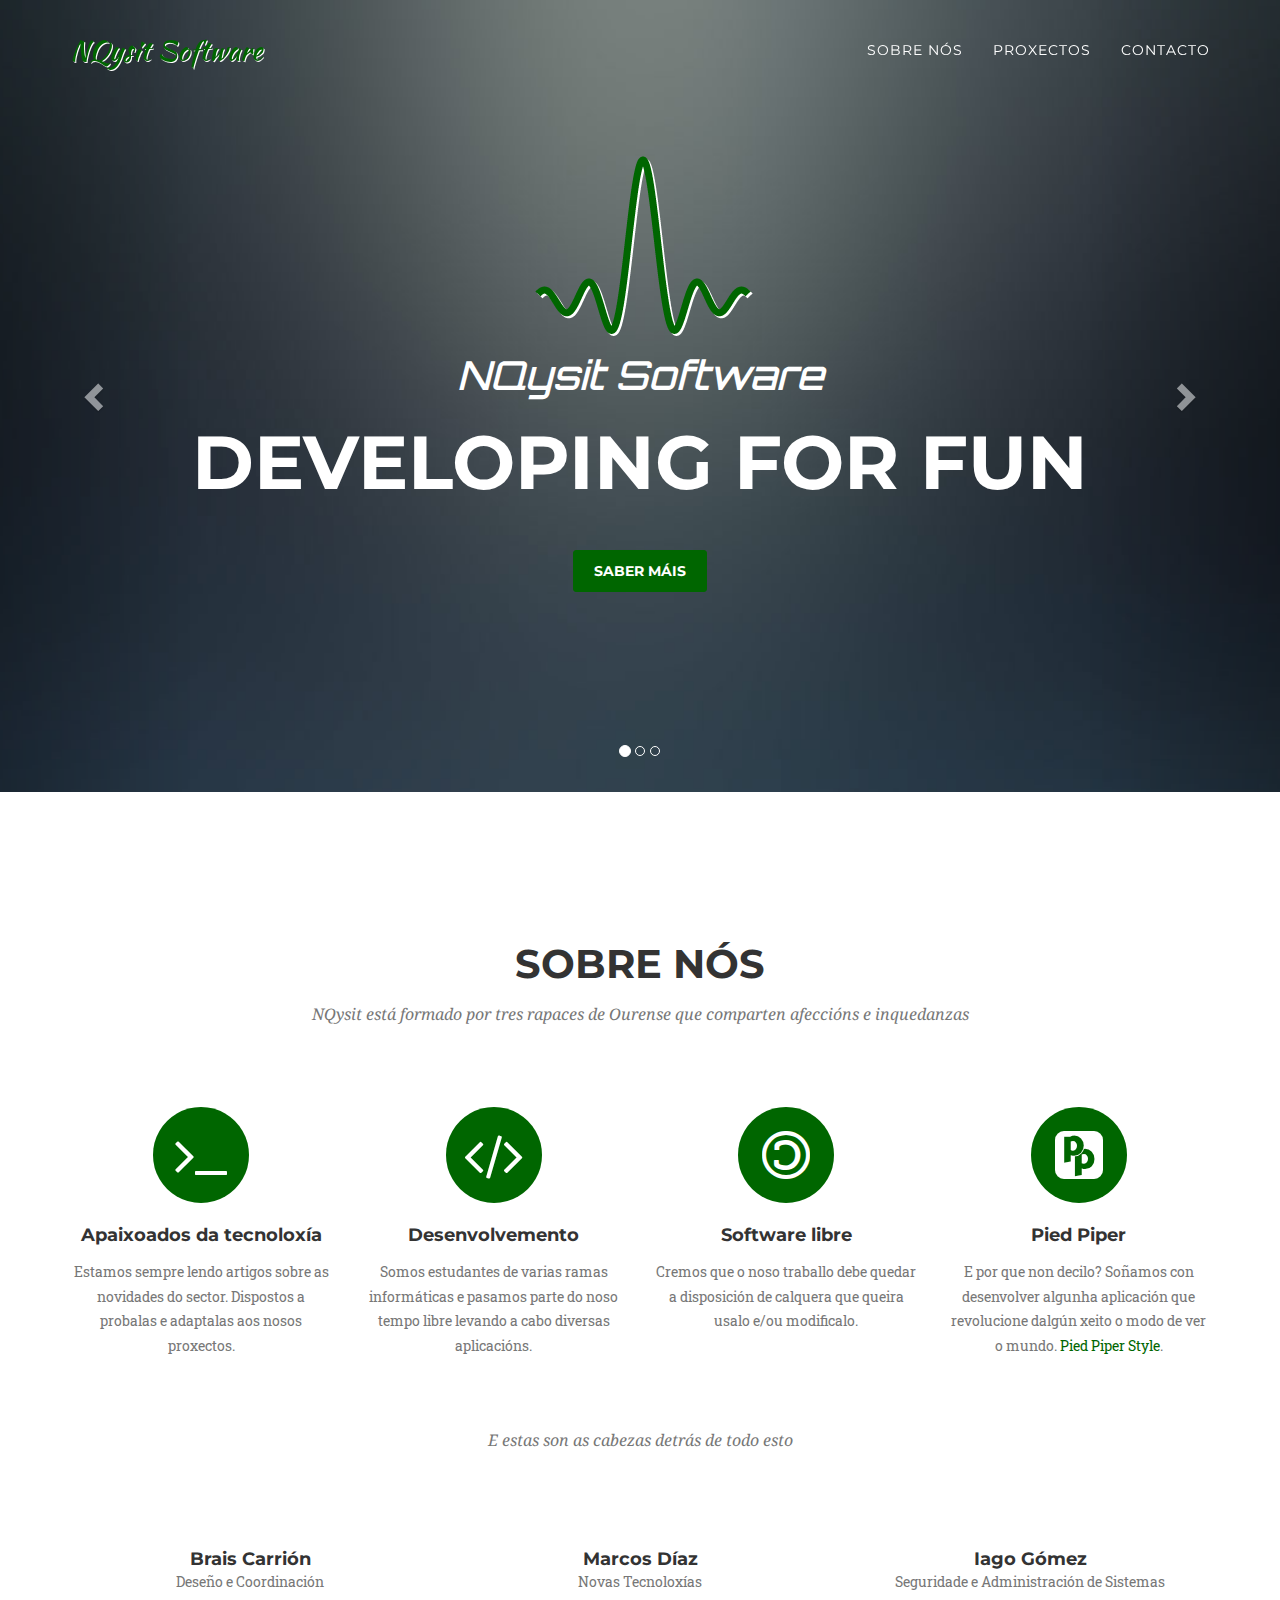
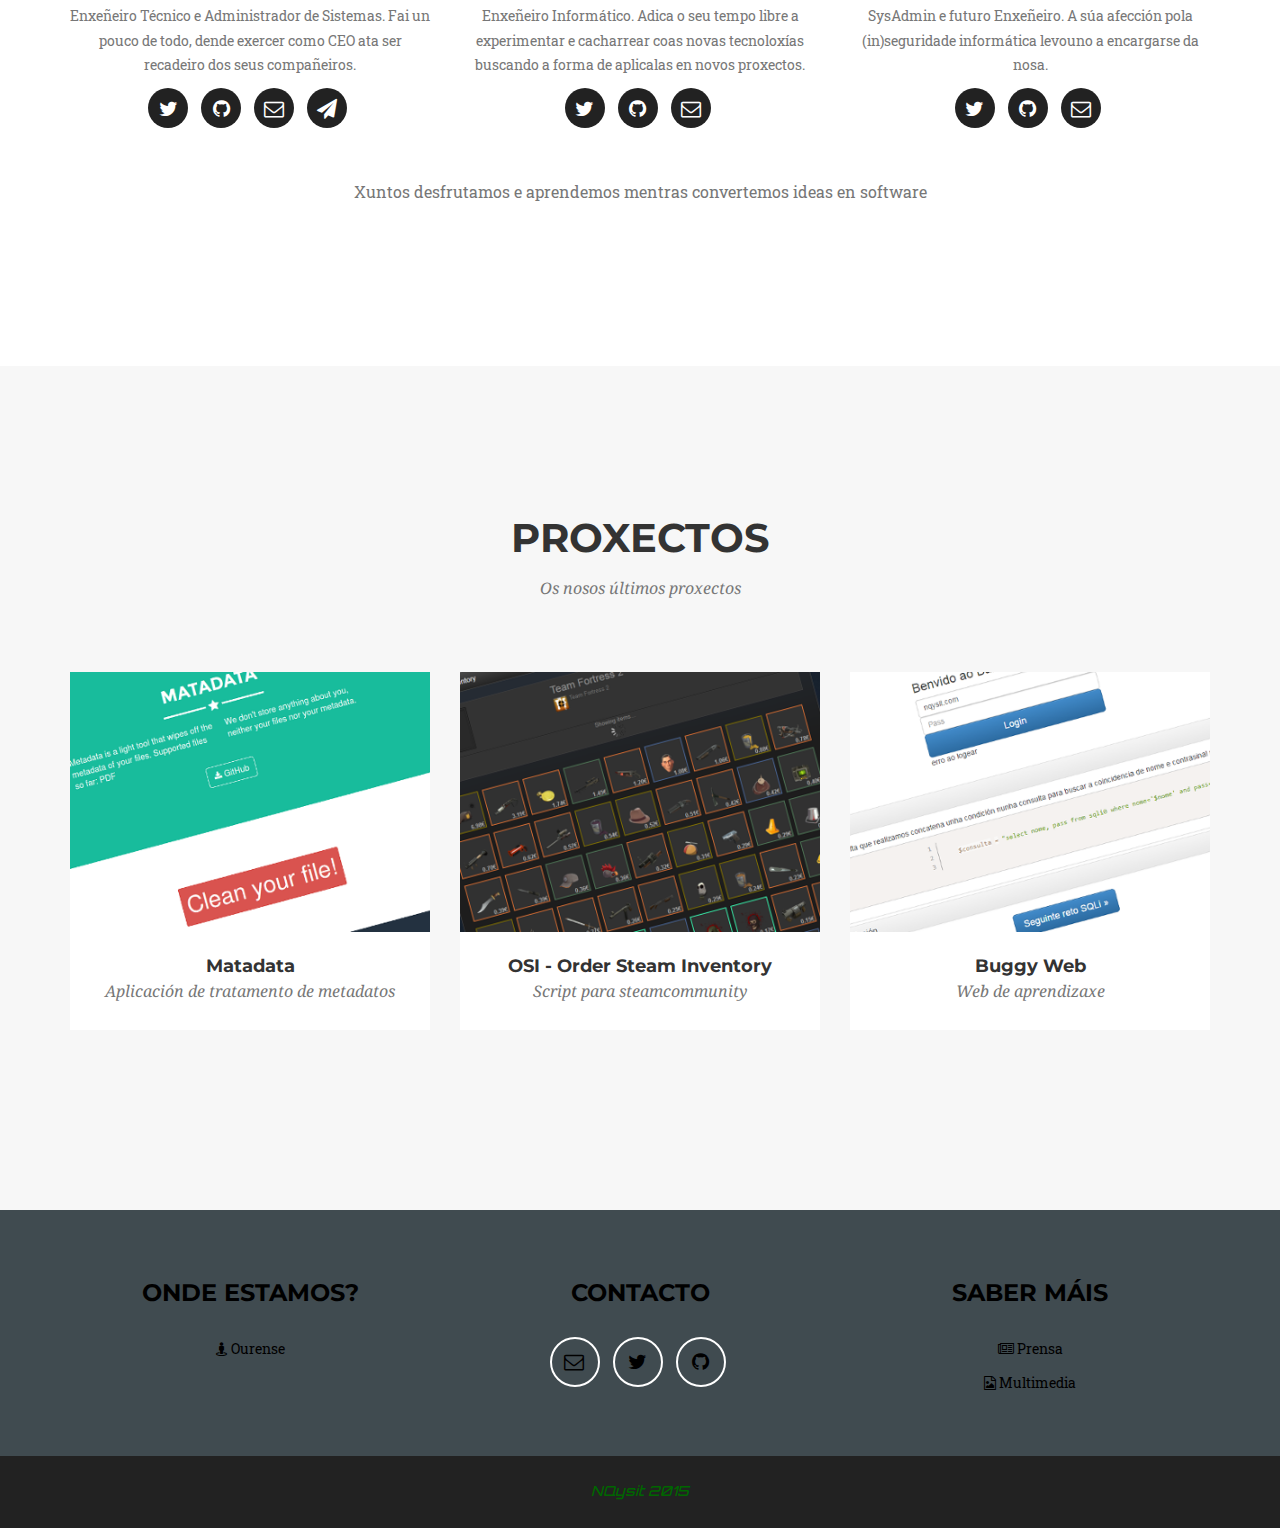
==== commit feeb3002: "Update index.html" ====
--- a/index.html
+++ b/index.html
@@ -201,7 +201,7 @@
                         <div class="team-member">
                             <h4>Brais Carri&oacute;n</h4>
                             <p class="text-muted">Deseño e Coordinaci&oacute;n</p>
-                            <p class="text-muted">Enxeñeiro T&eacute;cnico e futuro Administrador de Sistemas. Fai un pouco de todo, dende exercer como CEO ata ser recadeiro dos seus compa&ntilde;eiros.</p>
+                            <p class="text-muted">Enxeñeiro T&eacute;cnico e Administrador de Sistemas. Fai un pouco de todo, dende exercer como CEO ata ser recadeiro dos seus compa&ntilde;eiros.</p>
                             <ul class="list-inline social-buttons">
                                 <li><a href="https://twitter.com/braisNQ" target="_blank"><i class="fa fa-twitter"></i></a></li>
                                 <li><a href="https://github.com/braisNQ" target="_blank"><i class="fa fa-github"></i></a></li>
@@ -475,4 +475,4 @@
 
     </body>
 
-</html>+</html>
